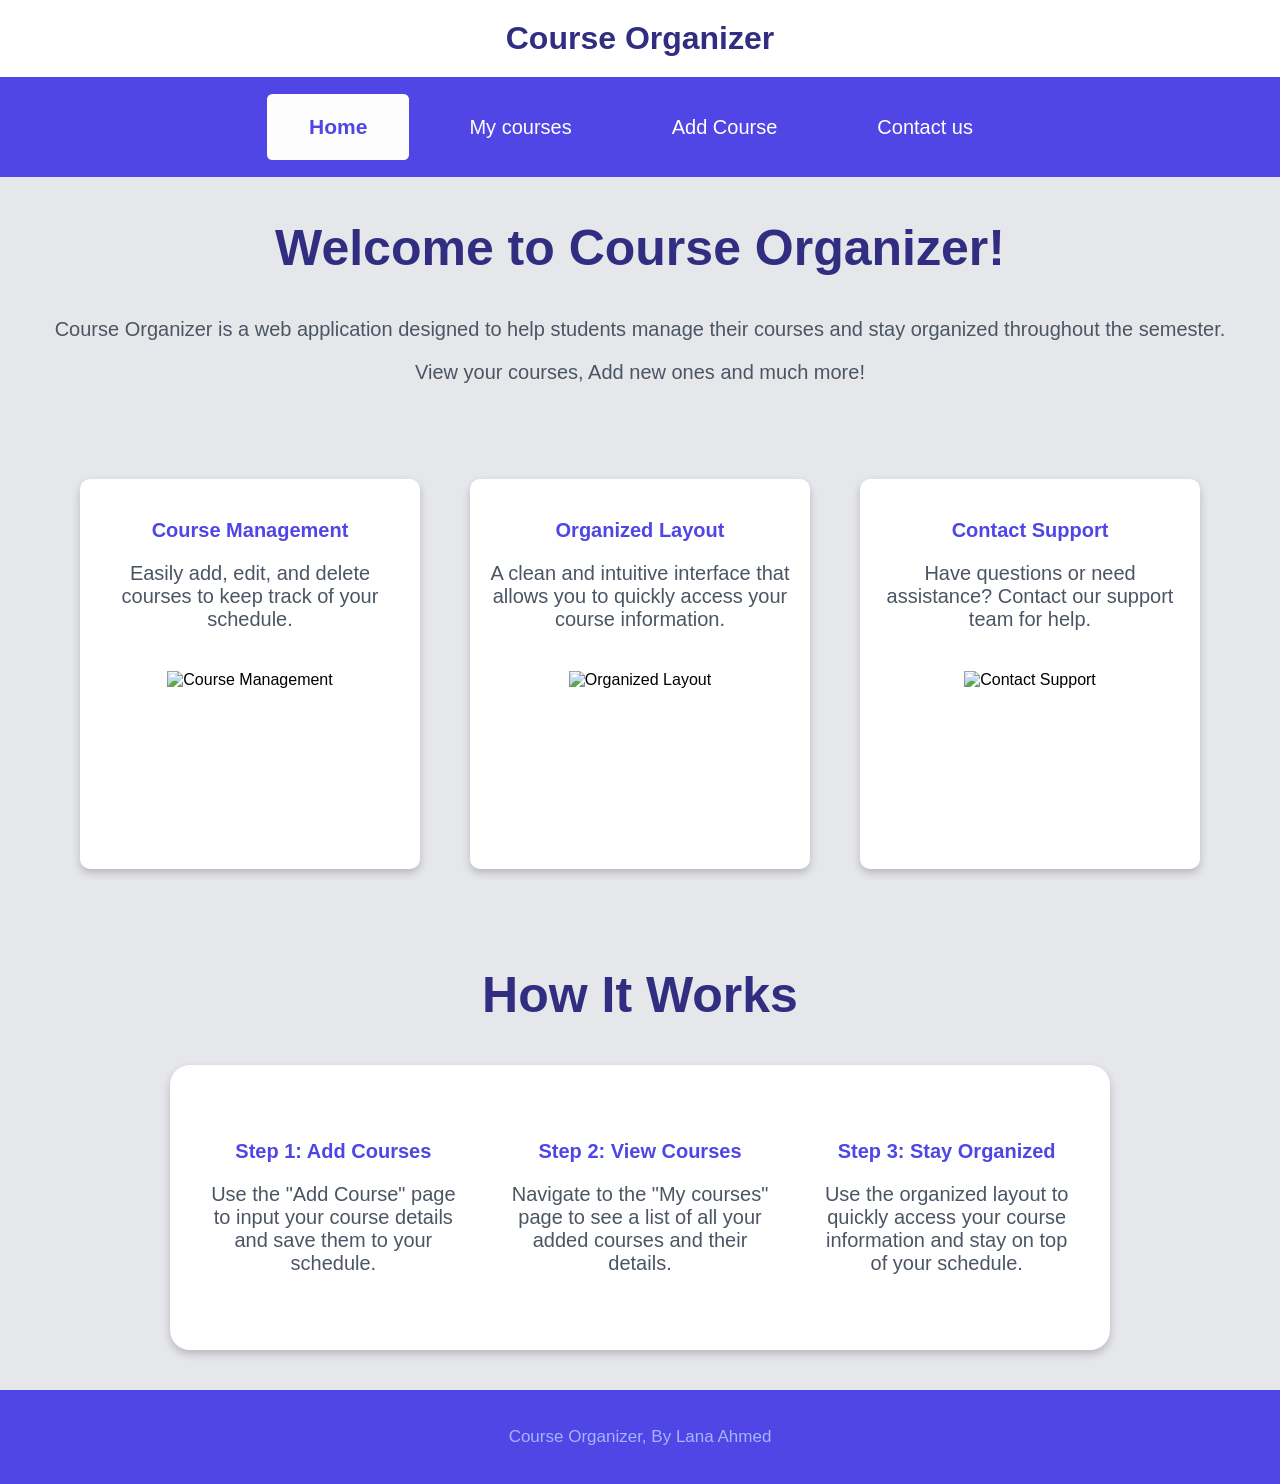
==== index.html @ 07da077c "Add files via upload" ====
<!DOCTYPE html>
<html>
    <head>
        <title>Course Organizer</title>
        <link rel="stylesheet" href="style.css">
    </head>
    <header>
        <h1>Course Organizer</h1>
    </header>
    <body>
    <div class="navbar">
        <ul>
            <li><a href="home.html" class="active">Home</a></li>
            <li><a href="courses.html">My courses</a></li>
            <li><a href="add-course.html">Add Course</a></li>
            <li><a href="contact.html">Contact us</a></li>
        </ul>
    </div>
    
            <h2>Welcome to Course Organizer!</h2>
            <p>Course Organizer is a web application designed to help students manage their courses and stay organized throughout the semester.</p>
            <p>View your courses, Add new ones and much more!</p>
    <section class="features">
        <div class="card">
            <h3>Course Management</h3>
            <p>Easily add, edit, and delete courses to keep track of your schedule.</p>
            <img src="project-management.png" alt="Course Management" class="feature-image">
        </div>
        <div class="card">
            <h3>Organized Layout</h3>
            <p>A clean and intuitive interface that allows you to quickly access your course information.</p>
            <img src="folder.png" alt="Organized Layout" class="feature-image">
        </div> 
        <div class="card">
            <h3>Contact Support</h3>
            <p>Have questions or need assistance? Contact our support team for help.</p>
            <img src="contact-mail.png" alt="Contact Support" class="feature-image">
        </div>
    </section>
    <section class="How-it-works">
        <h2>How It Works</h2>
        <div class="steps">
            <div class="step">
                <h3>Step 1: Add Courses</h3>
                <p>Use the "Add Course" page to input your course details and save them to your schedule.</p>
            </div>
            <div class="step">
                <h3>Step 2: View Courses</h3>
                <p>Navigate to the "My courses" page to see a list of all your added courses and their details.</p>
            </div>
            <div class="step">
                <h3>Step 3: Stay Organized</h3>
                <p>Use the organized layout to quickly access your course information and stay on top of your schedule.</p>
            </div>
        </div>
    </section>  
    <footer>
        <p>Course Organizer, By Lana Ahmed</p>
    </footer>   
   </body>
</html>
---- style.css ----
*{
    font-family: sans-serif;
}
body{
    background-color: #E5E7EB;
    margin: 0;
}
h1{
    text-align: center;
    color: #312E81;
    background-color: #FFFFFF;
    padding: 20px;
    margin: 0;
}
h2{
    text-align: center;
    color: #312E81;
    font-size: 50px;
}
.container{
    max-width: 900px;
    margin:auto;
}
.container h3{
    text-align: left;
    color: #312E81;
    font-size: 30px;
    font-weight: bold;
}
.container p{
    text-align: left;
    color: #4B5563;
    font-size: 20px;
}
.card h3{
    text-align: center;
    color: #4F46E5;
    font-size: 20px;
    font-weight: bold;
}
p{
    text-align: center;
    color: #4B5563;
    font-size: 20px;
}
.features{
    padding: 40px 20px;
    margin:40px auto;
    display: flex;
    justify-content: center;
    gap:20px;
    flex-wrap: wrap;
}
.card{
    background-color: white;
    border-radius: 10px;
    box-shadow: 0 4px 8px rgba(0, 0, 0, 0.2);
    margin: 15px;
    padding: 20px;
    width: 300px;
    height:350px;
    max-width: 800px;
    text-align: center;
}
.feature-image{
    width: 100px;
    height: 100px;
    margin-top: 20px;
}
.steps:hover,.card:hover{
    box-shadow: 0 8px 16px rgba(0, 0, 0, 0.2);
    zoom: 105%;
}
.how-it-works h2{
     text-align: center;
    color: #4F46E5;
    font-size: 20px;
    font-weight: bold;
}
.steps{
    display: flex;
    justify-content: center;
    gap: 20px;
    background-color: white;
    border-radius: 20px;
    box-shadow: 0 4px 8px rgba(0, 0, 0, 0.2);
    padding: 40px 20px;
    margin:40px auto;
    max-width: 900px;
}
.step h3{
    text-align: center;
    color: #4F46E5;
    font-size: 20px;
    font-weight: bold;
}
.step{
    flex: 1;
    text-align: center;
    padding: 15px;
}
.course-numbers{
    display:flex;
    justify-content: center;
    gap: 20px;
    
}
.courses{
    border-radius: 10px;
    background-color: rgb(255, 255, 255);
    box-shadow: 0 4px 8px rgba(0, 0, 0, 0.2);
    margin: 15px;
    padding: 20px;
    width: 300px;
    height:auto;
    text-align: center;
}
.courses h4{
    text-align: center;
    color: #312E81;
    font-size: 20px;
    font-weight: bold;
    margin: auto;
}
.courses p{
    text-align: center;
    color:#4338CA;
    font-size: 30px;
    margin: 10px auto;   
}
table{
    width: 100%;
    border-collapse: collapse;
    border-spacing: 0 10px;
    margin: 20px;
    box-shadow: 0 4px 8px rgba(0, 0, 0, 0.2);
}
th{
    background-color: #4F46E5;
    color: white;
    padding: 10px;
    text-align: center;
}
th:first-child{
    border-top-left-radius: 5px;
}
th:last-child{
    border-top-right-radius: 5px;
}
td{
    padding: 15px;
    background-color: white;
}
table tr:hover td{
    background-color: #E5E7EB;
}
td:first-child{
    border-bottom-left-radius: 5px;
}
td:last-child{
    border-bottom-right-radius: 5px;
}
.add-course-form{
    background-color: white;
    border-radius: 10px;
    box-shadow: 0 4px 8px rgba(0, 0, 0, 0.2);
    margin: 15px auto;
    padding: 20px;
    width: 900px;
   justify-content: center;
}
label{
    padding: 10px;
    font-size: 18px;
    font-weight: bold;
}
select,input[type="text"], input[type="email"]{
    width:100%;
    margin: auto;
    padding: 10px;
    font-size: 16px;
    border-radius: 5px;
    border: 2px solid #ccc;
}
select:focus{
    outline: none;
        border-color: #312E81;
}
.fixed-textbox{
    width: 97%;
    padding: 10px;
    font-size: 16px;
    border-radius: 5px;
    border: 2px solid #ccc;
    margin-top: auto;
    resize: none;
}
.fixed-textbox:focus{
    outline: none;
        border-color: #312E81;
}
button{
    margin-left: 38%;
    padding: 15px 50px;
    font-size: 16px;
    color: white;
    background-color: #4F46E5;
    border: none;
    border-radius: 5px;
    cursor: pointer;
    transition: background-color 0.3s ease;
}
button:hover{
    background-color: #4338CA;
}
.container-contact h3{
    text-align: center;
    color: #312E81;
    font-size: 30px;
    font-weight: bold;
    margin:20px auto;
}
.contact-options {
    display:flex;
    flex-direction: row;
    overflow: hidden;
    background-color: white;
    border-radius: 10px;
    box-shadow: 0 4px 8px rgba(0, 0, 0, 0.2);
    margin: 15px auto;
    max-width: 800px;
    max-height: fit-content;
    padding: 20px;
    gap: 20px;

}
.contact-info{
    background-color: #4338CA;
    padding: 20px;
    width:35%;
    border-radius: 10px;
    box-shadow: 0 4px 8px rgba(0, 0, 0, 0.2);
}
form{
    flex: 1;
    overflow: hidden;
}
.contact-info h4{
    text-align: center;
    color: white;
    font-size: 20px;
    font-weight: bold;
    margin-top: 0;
}
.contact-info p{
    text-align: left;
    color: #A5B4FC;
    font-size: 20px;

}
form input{
    width: 100%;
    max-width: 400px;
}
.contact-form textarea{
    max-width:400px;
}
form input:focus{
    outline: none;
    border-color: #312E81;
}
.contact-form button{
    margin-left:130px;
}
.navbar ul { 
    list-style-type: none;
    margin: 0;
    padding: 0 ;
    background-color: #4F46E5;
    height: 100px;
    display: flex;
    align-items: center;
    justify-content: center;
 }
.navbar li{
    margin: 0 10px;
 }
.navbar li a {
    text-decoration: none   ;
    display: inline-block;
    color:white;
    font-size: 20px;
    transition: 0.3s;
    padding: 20px 40px;
    border-radius: 5px;
 } 
li a:hover {
    background-color: #4338CA ;
    color: white;
    font-weight: bold;
}
li a.active {
    background-color: #fdfdfd ;
    color: #4F46E5 ;
    font-weight: bold;
    zoom: 105%;
}
footer{
    text-align: center;
    padding: 20px;
    background-color: #4F46E5;
}
footer p{
    color: #A5B4FC;
    font-size: 17px;
}
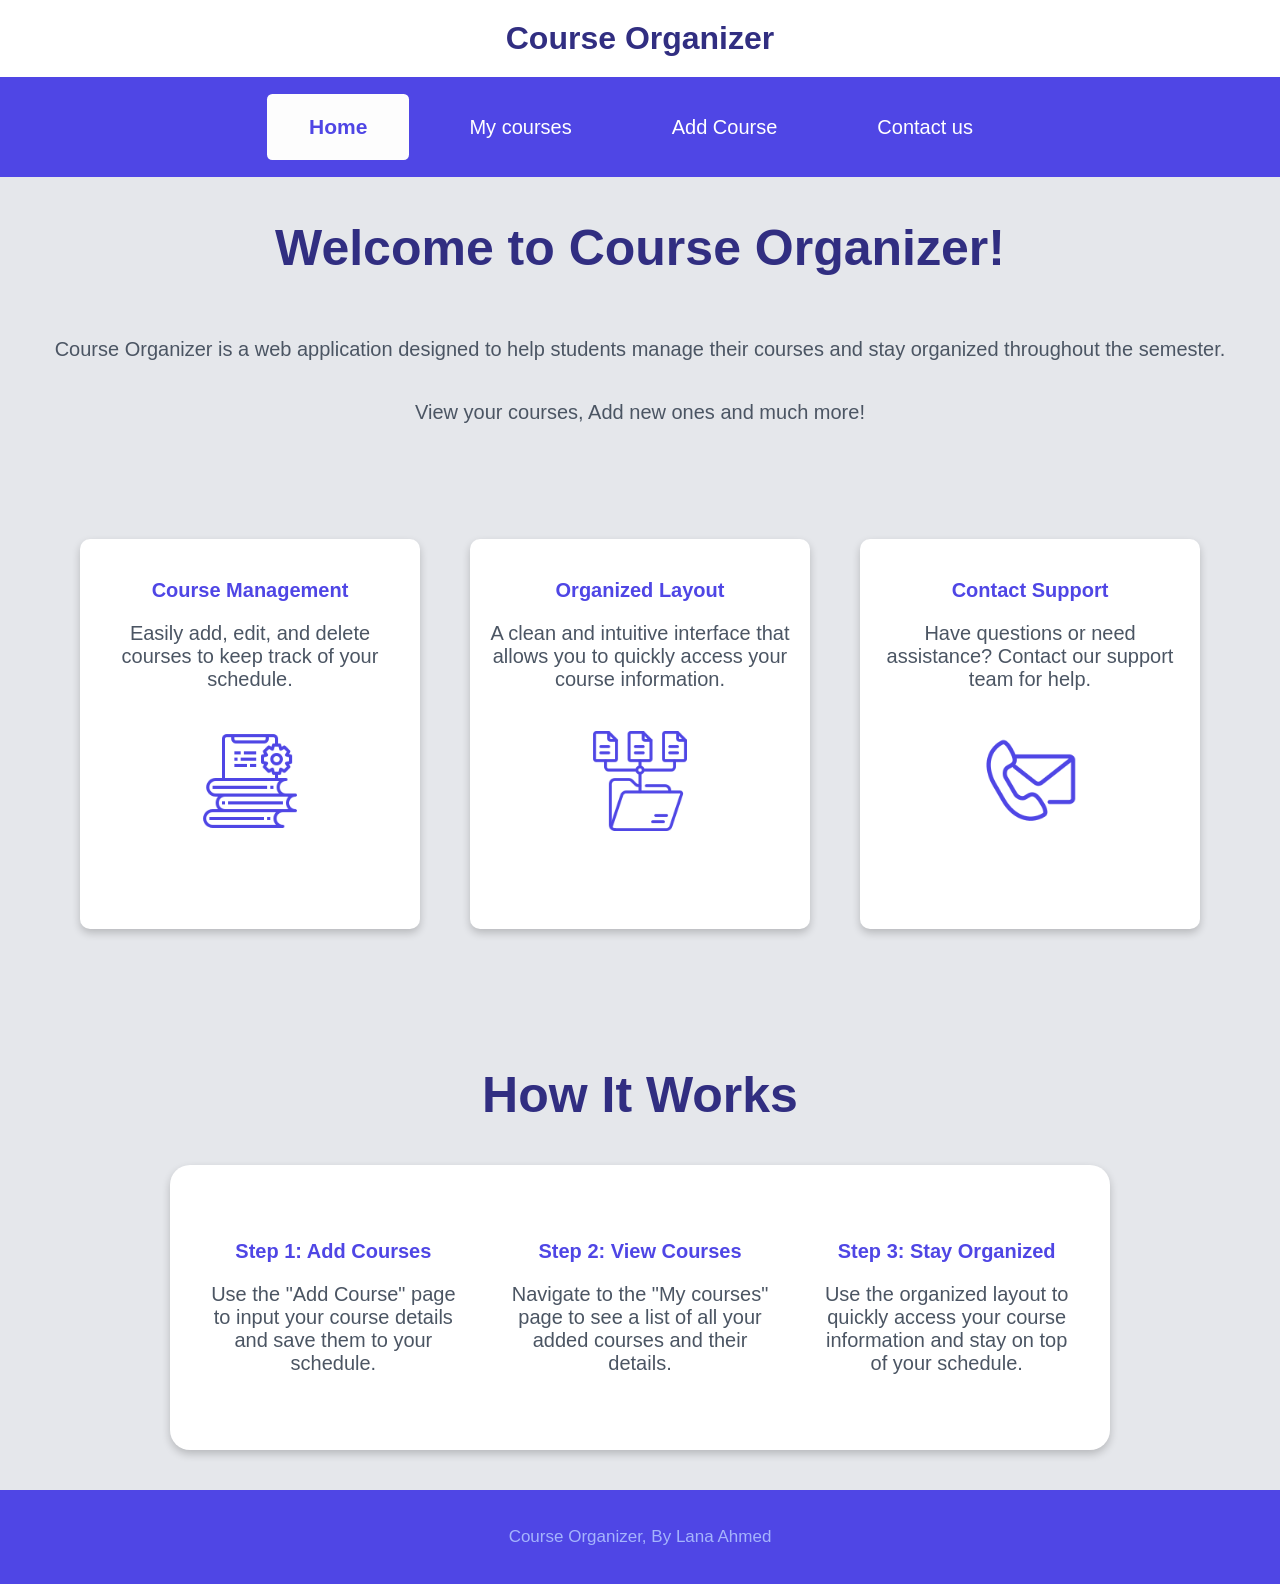
==== commit c734e4f0: "Add files via upload" ====
--- a/index.html
+++ b/index.html
@@ -10,7 +10,7 @@
     <body>
     <div class="navbar">
         <ul>
-            <li><a href="home.html" class="active">Home</a></li>
+            <li><a href="index.html" class="active">Home</a></li>
             <li><a href="courses.html">My courses</a></li>
             <li><a href="add-course.html">Add Course</a></li>
             <li><a href="contact.html">Contact us</a></li>
--- a/style.css
+++ b/style.css
@@ -2,8 +2,14 @@
     font-family: sans-serif;
 }
 body{
+    display :flex;
+    flex-direction: column;
     background-color: #E5E7EB;
     margin: 0;
+    min-height:100vh;
+}
+.container{
+   flex:1;
 }
 h1{
     text-align: center;
